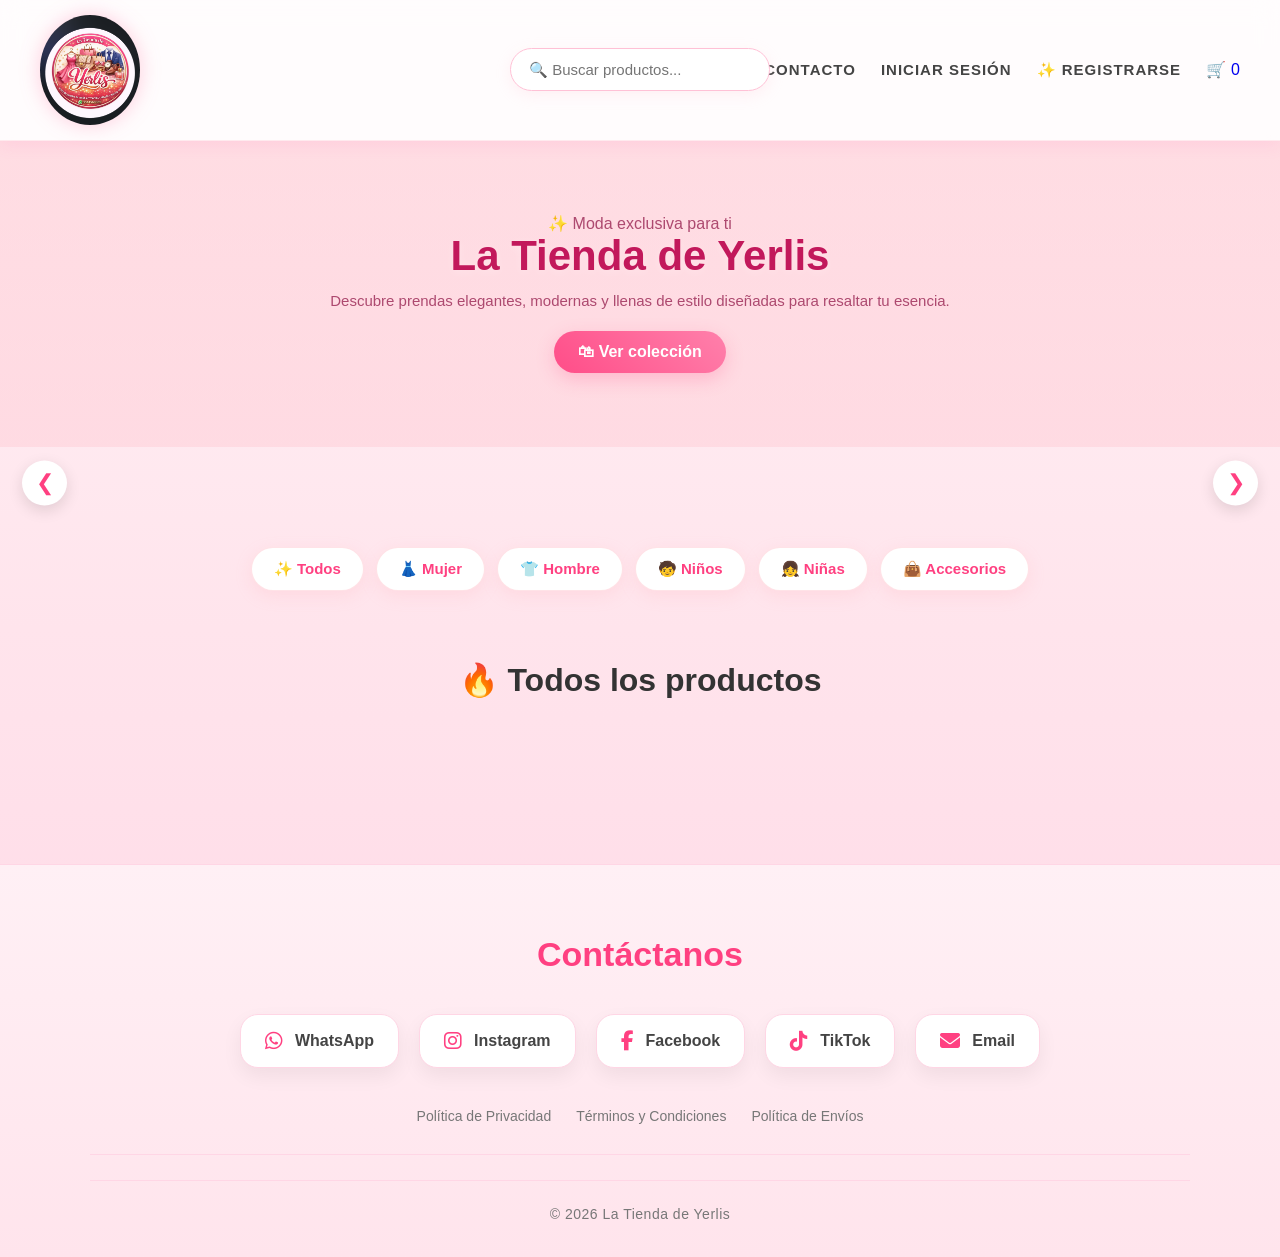
==== index.html @ 255cbeb2 "Update index.html" ====
<!DOCTYPE html>
<html lang="es">

<head>
<meta charset="UTF-8">
<meta name="viewport" content="width=device-width, initial-scale=1.0">

<title>La Tienda de Yerlis</title>

<link rel="stylesheet" href="./css/estilos.css">

<link rel="stylesheet" href="./css/header.css">
<link rel="stylesheet" href="./css/hero.css">
<link rel="stylesheet" href="./css/categorias.css">
<link rel="stylesheet" href="./css/productos.css">
<link rel="stylesheet" href="./css/carrito.css">
<link rel="stylesheet" href="./css/footer.css">
<link rel="stylesheet" href="./css/responsive.css">
<!-- FONT AWESOME -->
<link rel="stylesheet"
href="https://cdnjs.cloudflare.com/ajax/libs/font-awesome/6.5.1/css/all.min.css">

</head>

<body>

<!-- =========================
     HEADER PRINCIPAL
========================= -->
<header class="header-principal">

    <!-- LOGO -->
    <div class="logo">

        <img
        src="./img/1001669605.png"
        alt="La Tienda de Yerlis">

    </div>
<!-- BOTON HAMBURGUESA -->
<button
class="menu-toggle"
id="menu-toggle">

    ☰

</button>
    <!-- MENU -->
    <!-- MENU -->
<nav class="menu" id="menu">

    <a href="index.html">
        Inicio
    </a>

    <a href="#tituloCategoria">
        Productos
    </a>

    <a href="#contacto">
        Contacto
    </a>

    <a href="./admin/login.html">
        Iniciar Sesión
    </a>

    <a href="./admin/register.html">
        ✨ Registrarse
    </a>

</nav>

<!-- BOTON CARRITO -->
<a
href="#"
class="btn-carrito-menu"
onclick="toggleCarrito()">

    🛒

    <span
    class="contador-carrito"
    id="contadorCarrito">

        0

    </span>

</a>

    <!-- BUSCADOR -->
    <div class="buscador-container">

        <input
        type="text"
        id="buscador"
        placeholder="🔍 Buscar productos...">

    </div>

</header>

<!-- =========================
     CARRITO LATERAL
========================= -->
<div id="carrito" class="carrito">

    <!-- HEADER -->
    <div class="carrito-header">

        <h2>
            🛒 Mi Carrito
        </h2>

        <span
        class="cerrar-carrito"
        onclick="cerrarCarrito()">

            ✖

        </span>

    </div>

    <!-- ITEMS -->
    <div id="itemsCarrito"></div>

    <!-- FOOTER -->
    <div class="carrito-footer">

          <!-- FORMULARIO -->
    <div class="checkout-form">

        <input
        type="text"
        id="clienteNombre"
        placeholder="👤 Nombre completo">

        <input
        type="text"
        id="clienteTelefono"
        placeholder="📱 Teléfono">

        <textarea
        id="clienteDireccion"
        placeholder="📍 Dirección de entrega"></textarea>

    </div>

    <h3>

        <span>Total</span>

        <span>
            $<span id="totalCarrito">0</span>
        </span>

    </h3>

    <button
    class="btn-pagar"
    onclick="finalizarCompra()">

        <i class="fa-solid fa-credit-card"></i>
        Finalizar Compra

    </button>

</div>

</div>

<!-- =========================
     HERO
========================= -->
<!-- <header class="hero">

    <div class="hero-text">

        <h1>
            🔥 La Tienda de Yerlis
        </h1>

        <p>

            Elegancia, estilo y moda
            pensada para realzar tu esencia

        </p>

        <a
        href="#productos"
        class="btn-hero">

            Ver productos

        </a>

    </div>

</header> -->
     <!-- =========================
     HERO 2
========================= -->

     <header class="hero">

    <div class="overlay"></div>

    <div class="hero-text">

        <span class="subtitulo">
            ✨ Moda exclusiva para ti
        </span>

        <h1>
            La Tienda de Yerlis
        </h1>

        <p>
            Descubre prendas elegantes,
            modernas y llenas de estilo
            diseñadas para resaltar tu esencia.
        </p>

        <div class="hero-buttons">

            <a
            href="#productos"
            class="btn-hero">

                🛍 Ver colección

            </a>

        </div>

    </div>

</header>

<!-- =========================
     CARRUSEL
========================= -->
<div
class="contenedor-slider"
id="productos">

    <button id="prev">

        ❮

    </button>

    <div class="slider-container">

        <div id="slider"></div>

    </div>

    <button id="next">

        ❯

    </button>

</div>

<!-- DOTS -->
<div
id="dots"
class="dots">

</div>
     <!-- =========================
     MENU CATEGORIAS
========================= -->

<section class="menu-categorias">

    <button onclick="filtrarCategoria('todos')">
        ✨ Todos
    </button>

    <button onclick="filtrarCategoria('mujer')">
        👗 Mujer
    </button>

    <button onclick="filtrarCategoria('hombre')">
        👕 Hombre
    </button>

    <button onclick="filtrarCategoria('niños')">
        🧒 Niños
    </button>

    <button onclick="filtrarCategoria('niñas')">
        👧 Niñas
    </button>

    <button onclick="filtrarCategoria('accesorios')">
        👜 Accesorios
    </button>

</section>

<!-- =========================
     PRODUCTOS DESTACADOS
========================= -->
<section class="seccion-productos">

    <h2 id="tituloCategoria">
    🔥 Todos los productos
</h2>

    <div
    class="contenedor-productos"
    id="destacados">

    </div>

</section>


<!-- <div id="modal" class="modal">

    <div class="modal-content">

        <span class="cerrar-modal" onclick="cerrarModal()">✖</span>

        <img id="modal-img" src="" alt="producto">

        <h2 id="modal-title"></h2>

        <p id="modal-price"></p>

    </div>

</div> -->


     <!-- =========================
     MODAL PRODUCTO
========================= -->
<div id="modalProducto" class="modal-producto">

    <div class="modal-producto-content">

        <!-- CERRAR -->
        <span class="cerrar-modal" onclick="cerrarModalProducto()">
            ✖
        </span>

        <!-- IMAGEN -->
        <div class="modal-img-container">

            <img
            id="modalImagen"
            src=""
            alt="producto">

        </div>

        <!-- INFO -->
        <div class="modal-info">

            <h2 id="modalNombre"></h2>

            <p id="modalDescripcion"></p>

            <h3 id="modalPrecio"></h3>

            <span id="modalCategoria"></span>

            <button
            id="btnAgregarModal"
            class="btn-modal-carrito">

                🛒 Agregar al carrito

            </button>

        </div>

    </div>

</div>
<!-- =========================
     FOOTER
========================= -->
<footer id="contacto">

    <div class="footer-contenido">

        <h2>

            Contáctanos

        </h2>

        <div class="footer-info">

            <!-- WHATSAPP -->
            <a
            href="https://wa.me/573148471107"
            target="_blank">

                <i class="fa-brands fa-whatsapp"></i>

                WhatsApp

            </a>

            <!-- INSTAGRAM -->
            <a
            href="https://instagram.com/latiendadeyerlis"
            target="_blank">

                <i class="fa-brands fa-instagram"></i>

                Instagram

            </a>
             <!-- FACEBOOK -->
<a
href="https://facebook.com/"
target="_blank">

    <i class="fa-brands fa-facebook-f"></i>

    Facebook

</a>

<!-- TIKTOK -->
<a
href="https://tiktok.com/@latiendadeyerlis"
target="_blank">

    <i class="fa-brands fa-tiktok"></i>

    TikTok

</a>

            <!-- EMAIL -->
            <a
            href="mailto:yerlisstore@gmail.com">

                <i class="fa-solid fa-envelope"></i>

                Email

            </a>
             

        </div>
         <!-- LINKS FOOTER -->

<div class="footer-links">

    <a href="./politicas.html">
        Política de Privacidad
    </a>

    <a href="./politicas.html">
        Términos y Condiciones
    </a>

    <a href="./politicas.html">
        Política de Envíos
    </a>

</div>

<!-- COPYRIGHT -->
<div class="footer-copy">

        <!-- COPYRIGHT -->
        <div class="footer-copy">

            <p>

                © 2026 La Tienda de Yerlis

            </p>

        </div>

    </div>

</footer>
<!-- NOTIFICACION -->
<div id="notificacion" class="notificacion">



</div>
<!-- =========================
     SCRIPTS
========================= -->

<script src="https://cdn.jsdelivr.net/npm/@supabase/supabase-js"></script>

<script src="./js/supabase.js"></script>

<script src="./js/carrito.js"></script>

<script src="./js/app.js"></script>

</body>
</html>
---- css/estilos.css ----
/* =========================
   RESET
========================= */

*{
    margin:0;
    padding:0;
    box-sizing:border-box;
}

html{
    scroll-behavior:smooth;
}

body{
    background:linear-gradient(to bottom,#fff5f8,#ffe4ec,#ffd6e5);
    font-family:Arial, Helvetica, sans-serif;
    color:#222;
    overflow-x:hidden;
}
---- css/header.css ----
/* =========================
   HEADER PRINCIPAL
========================= */

.header-principal{

    width:100%;

    background:rgba(255,255,255,0.75);

    backdrop-filter:blur(12px);

    display:flex;

    align-items:center;

    justify-content:space-between;

    padding:15px 40px;

    position:sticky;

    top:0;

    z-index:999;

    box-shadow:0 4px 15px rgba(255,105,180,0.12);

    border-bottom:1px solid rgba(255,192,203,0.3);

}

/* =========================
   LOGO
========================= */

.logo{

    display:flex;

    align-items:center;

    z-index:2;

}

.logo img{

    width:100px;

    border-radius:50%;

    object-fit:contain;

    transition:.3s;

    filter:drop-shadow(0 0 10px rgba(255,64,129,0.25));

}

.logo img:hover{

    transform:scale(1.05);

}

/* =========================
   BUSCADOR
========================= */

.buscador-container{

    position:absolute;

    left:50%;

    transform:translateX(-50%);

    display:flex;

    align-items:center;

    justify-content:center;

}

#buscador{

    width:260px;

    padding:12px 18px;

    border:none;

    outline:none;

    border-radius:30px;

    font-size:15px;

    background:white;

    color:#333;

    border:1px solid #ffc1d6;

    box-shadow:0 4px 15px rgba(255,192,203,0.2);

    transition:.3s;

}

#buscador:focus{

    transform:scale(1.03);

    border:1px solid #ff4081;

}

/* =========================
   MENU
========================= */

.menu{

    display:flex;

    align-items:center;

    gap:25px;

    margin-left:auto;

}

.menu a{

    color:#444;

    text-decoration:none;

    font-weight:600;

    font-size:15px;

    letter-spacing:1px;

    text-transform:uppercase;

    position:relative;

    transition:.3s;

}

.menu a::after{

    content:"";

    position:absolute;

    left:0;

    bottom:-6px;

    width:0%;

    height:2px;

    background:#ff4d8d;

    transition:.3s;

}

.menu a:hover{

    color:#ff4d8d;

}

.menu a:hover::after{

    width:100%;

}

/* =========================
   BOTON HAMBURGUESA
========================= */

.menu-toggle{

    display:none;

    background:none;

    border:none;

    font-size:32px;

    cursor:pointer;

    color:#c2185b;

}

/* =========================
   CARRITO
========================= */

.btn-carrito-menu{

    position:relative;

    display:flex;

    align-items:center;

    justify-content:center;
margin-left:25px;
    gap:5px;

    text-decoration:none;
   flex-shrink:0;

    overflow:visible;

}
.btn-carrito-menu:hover{

    transform:
        translateY(-2px)
        scale(1.04);
   box-shadow:
        0 12px 25px rgba(255,64,129,.35);

}

/* =========================
   RESPONSIVE
========================= */

@media(max-width:768px){

    /* HEADER */

    .header-principal{

    position:relative;

    flex-wrap:wrap;

    justify-content:center;

    padding:8px 12px;

}

    /* LOGO */

   .logo{

    width:auto;

    display:flex;

    justify-content:center;

    margin-bottom:0;

}

    .logo img{

        width:68px;

    }

    /* BOTON MENU */

    .menu-toggle{

    display:block;

    position:absolute;

    left:15px;

    top:18px;

    z-index:1002;

}

    /* CARRITO */

   .btn-carrito-menu{

    position:absolute;

    right:15px;

    top:14px;

    width:48px;

    height:48px;

    border-radius:50%;

    display:flex;

    align-items:center;

    justify-content:center;

    z-index:1002;

    background:white;

    box-shadow:0 4px 12px rgba(255,105,180,.18);

}

    /* MENU */

   .menu{

    width:100%;

    display:flex;

    flex-direction:column;

    align-items:center;

    background:white;

    border-radius:15px;

    overflow:hidden;

    max-height:0;

    opacity:0;

    transition:
    max-height .4s ease,
    opacity .3s ease;

    margin-top:10px;

    z-index:1000;

}

    /* MENU ACTIVO */

    .menu.active{

        max-height:600px;

        opacity:1;

        padding:10px 0;

    }

    /* LINKS */

    .menu a{

        width:100%;

        text-align:center;

        padding:15px;

        border-top:1px solid #ffe4ec;

    }

    /* BUSCADOR */

   .buscador-container{

    position:relative;

    left:auto;

    transform:none;

    width:100%;

    margin-top:2px;

}

    #buscador{

    width:100%;

    padding:10px 15px;

    font-size:14px;

}
}
---- css/hero.css ----
/* =========================
   HERO
========================= */

.hero{

    position:relative;

    width:100%;

    min-height:34vh;

    display:flex;

    align-items:center;

    justify-content:center;

    text-align:center;

    padding:25px 15px;

     background:
linear-gradient(
    rgba(255,182,193,.35),
    rgba(255,192,203,.35)
),
    url("../img/banner.jpg");

    background-size:cover;

    background-position:center;

    overflow:hidden;

}

/* TEXTO */

.hero-text{

    position:relative;

    z-index:2;

    max-width:850px;

   color:#ad496f;

    animation:fadeHero 1s ease;

}

/* TITULO */

.hero h1{

    font-size:42px;

    font-weight:800;

    margin-bottom:10px;

    line-height:1.1;

    white-space:nowrap;

  color:#c2185b;

    text-shadow:0 2px 8px rgba(255,255,255,.25);

}

/* TEXTO */

.hero p{

    font-size:15px;

    line-height:1.6;
   color:#ad496f;

    /* color:rgba(255,255,255,.96); */

    margin-bottom:18px;

}

/* BOTON */

.btn-hero{

    display:inline-flex;

    align-items:center;

    justify-content:center;

    padding:12px 24px;

    border-radius:50px;

    background:linear-gradient(
        45deg,
        #ff4d88,
        #ff80ab
    );

    color:white;

    font-weight:700;

    text-decoration:none;

    transition:.3s ease;

    box-shadow:
    0 6px 18px rgba(255,77,136,.25);

}

.btn-hero:hover{

    transform:translateY(-3px);

    box-shadow:
    0 10px 22px rgba(255,77,136,.30);

}

/* ANIMACION */

@keyframes fadeHero{

    from{
        opacity:0;
        transform:translateY(20px);
    }

    to{
        opacity:1;
        transform:translateY(0);
    }

}
---- css/categorias.css ----
/* =========================================
   MENU CATEGORIAS FIX
========================================= */

.menu-categorias{

    width:100%;

    display:flex;

    justify-content:center;

    align-items:center;

    flex-wrap:wrap;

    gap:12px;

    padding:20px;

}

/* BOTONES */

.menu-categorias button{

    border:none;

    padding:12px 22px;

    border-radius:30px;

    background:white;

    color:#ff4081;

    font-size:15px;

    font-weight:bold;

    cursor:pointer;

    transition:.3s;

    box-shadow:
    0 5px 15px rgba(255,182,193,.25);

    border:
    1px solid rgba(255,192,203,.45);

}

/* HOVER */

.menu-categorias button:hover{

    background:linear-gradient(
        45deg,
        #ff4081,
        #ff80ab
    );

    color:white;

    transform:translateY(-3px);

    box-shadow:
    0 10px 20px rgba(255,64,129,.25);

}

/* RESPONSIVE */

@media(max-width:480px){

    .menu-categorias{

        gap:8px;

        padding:15px 10px;

    }

    .menu-categorias button{

        padding:10px 16px;

        font-size:13px;

    }

}
---- css/productos.css ----
/* =========================
   SLIDER PRODUCTOS
========================= */

.contenedor-slider{
    width:95%;
    margin:auto;
    position:relative;
    padding:20px 0;
}

.slider-container{
    width:100%;
    overflow:hidden;
}

#slider{
    display:flex;
    align-items:stretch;
    gap:20px;

    overflow-x:auto;
    scroll-behavior:smooth;

    padding:10px 5px 30px;

    scroll-snap-type:x mandatory;
}

#slider::-webkit-scrollbar{
    display:none;
}

/* =========================
   BOTONES
========================= */

#prev,
#next{

    position:absolute;

    top:45%;

    transform:translateY(-50%);

    width:45px;
    height:45px;

    border:none;

    border-radius:50%;

    background:white;

    color:#ff4081;

    font-size:22px;

    cursor:pointer;

    z-index:20;

    box-shadow:0 5px 15px rgba(0,0,0,.12);

    transition:.3s;

}

#prev{
    left:-10px;
}

#next{
    right:-10px;
}

#prev:hover,
#next:hover{

    background:#ff4081;
    color:white;

}

/* =========================
   CARD SLIDER
========================= */

.card{

    min-width:230px;
    max-width:230px;

    background:white;

    border-radius:22px;

    overflow:hidden;

    flex-shrink:0;

    scroll-snap-align:center;

    transition:.3s;

    box-shadow:0 8px 20px rgba(255,182,193,.18);

    border:1px solid rgba(255,192,203,.4);

}

.card:hover{

    transform:translateY(-8px);

    box-shadow:0 15px 30px rgba(255,64,129,.25);

}

/* IMAGEN */

.card .img-producto{

    width:100%;
    height:300px;

    object-fit:cover;

    display:block;

}

/* INFO */

.card .info{

    padding:12px;

    display:flex;

    flex-direction:column;

    gap:5px;

    height:100%;
}
.card .btn-agregar{

    margin-top:auto;

}
.card .selector-opciones{

    margin-bottom:5px;

}

.card h3{

    font-size:16px;

    color:#333;

    margin:0;

    line-height:1.3;

    min-height:auto;

}

.card .precio{

    font-size:22px;

    font-weight:800;

    color:#ff4081;

    margin:0 0 5px 0;

}

/* BOTON */

.card button{

    width:100%;

    border:none;

    padding:14px;

    border-radius:14px;

    background:linear-gradient(
        45deg,
        #ff4081,
        #ff80ab
    );

    color:white;

    font-weight:bold;

    cursor:pointer;

    transition:.3s;

}

.card button:hover{

    transform:translateY(-2px);

}

/* =========================
   RESPONSIVE
========================= */

@media(max-width:768px){

    .card{

        min-width:180px;
        max-width:180px;

    }

    .card .img-producto{

        height:240px;

    }

}

@media(max-width:480px){

    .card{

        min-width:150px;
        max-width:150px;

    }

    .card .img-producto{

        height:180px;

    }

    #slider{
        gap:12px;
    }

}



/* =========================
   SECCION PRODUCTOS
========================= */

.seccion-productos{
    width:100%;
    padding:50px 20px;
}

.seccion-productos h2{

    text-align:center;

    font-size:32px;

    color:#333;

    margin-bottom:35px;

}

/* =========================
   GRID PRODUCTOS
========================= */

.contenedor-productos{

    width:100%;

    display:grid;

    grid-template-columns:
    repeat(auto-fit,minmax(260px,260px));

    justify-content:center;

    gap:28px;

}

/* =========================
   CARD PRODUCTO
========================= */

.producto{

    width:260px;

    background:white;

    border-radius:24px;

    overflow:hidden;

    position:relative;

    transition:.35s ease;

    box-shadow:
    0 8px 20px rgba(255,182,193,.18);

    border:
    1px solid rgba(255,192,203,.35);

    display:flex;

    flex-direction:column;

}

/* LINEA ROSA */

.producto::before{

    content:"";

    position:absolute;

    top:0;
    left:0;

    width:100%;
    height:5px;

    background:linear-gradient(
        to right,
        #ff4081,
        #ff80ab
    );

}

/* HOVER */

.producto:hover{

    transform:translateY(-8px);

    box-shadow:
    0 15px 30px rgba(255,64,129,.22);

}

/* =========================
   IMAGEN
========================= */

.producto .img-producto{

    width:100%;

    height:320px;

    object-fit:cover;

    display:block;

    transition:.4s;

}

.producto:hover .img-producto{

    transform:scale(1.03);

}

/* =========================
   INFO
========================= */

.producto .info{

    padding:14px;

    display:flex;

    flex-direction:column;
     gap:8px;

    flex:1;

}

/* TITULO */

.producto h3{

    font-size:17px;

    color:#333;

    margin-bottom:2px;

    line-height:1.3;

    text-align:center;

    min-height:auto;

}

    

/* PRECIO */

.producto .precio{

    font-size:23px;

    font-weight:800;

    color:#ff4081;

    text-align:center;

    margin-bottom:8px;

}

/* =========================
   SELECTORES
========================= */

.selector-opciones{

    display:flex;

    flex-direction:column;

    gap:8px;

    margin-bottom:15px;

}

.selector-opciones label{

    font-size:14px;

    color:#555;

    font-weight:bold;

}

.selector-opciones select{

    padding:11px;

    border-radius:12px;

    border:1px solid #ffd1df;

    background:#fff5f8;

    outline:none;

    font-size:14px;

    color:#444;

}

.selector-opciones select:focus{

    border-color:#ff4081;

    background:white;

}

/* =========================
   COLORES
========================= */

.colores{

    display:flex;

    justify-content:center;

    gap:10px;

    margin-bottom:18px;

}

.color{

    width:25px;
    height:25px;

    border-radius:50%;

    cursor:pointer;

    border:2px solid #ddd;

    transition:.3s;

}

.color:hover{

    transform:scale(1.12);

}

.color.activo{

    border:3px solid #ff4081;

    transform:scale(1.15);

}
.negro{
    background:black;
}

.blanco{
    background:white;
    border:1px solid #999;
}

.azul{
    background:blue;
}

.rosado{
    background:pink;
}

.rojo{
    background:red;
}

.verde{
    background:green;
}

.gris{
    background:gray;
}

.beige{
    background:beige;
}

.morado{
    background:purple;
}

.amarillo{
    background:yellow;
}

/* =========================
   BOTON
========================= */

.producto button{

    margin-top:auto;

    width:100%;

    border:none;

    padding:14px;

    border-radius:14px;

    background:linear-gradient(
        45deg,
        #ff4081,
        #ff80ab
    );

    color:white;

    font-size:15px;

    font-weight:bold;

    cursor:pointer;

    transition:.3s;

    box-shadow:
    0 5px 15px rgba(255,64,129,.2);

}

.producto button:hover{

    transform:translateY(-3px);

    box-shadow:
    0 10px 25px rgba(255,64,129,.3);

}

/* =========================
   RESPONSIVE
========================= */

@media(max-width:768px){

    .contenedor-productos{

        grid-template-columns:
        repeat(auto-fit,minmax(180px,180px));

        gap:18px;

    }

    .producto{

        width:180px;

    }

    .producto .img-producto{

        height:230px;

    }

    .producto h3{

        font-size:16px;

        min-height:45px;

    }

}

@media(max-width:480px){

    .contenedor-productos{

        grid-template-columns:
        repeat(2,1fr);

        gap:14px;

    }

    .producto{

        width:100%;

    }

    .producto .img-producto{

        height:210px;

    }

    .producto h3{

        font-size:15px;

    }

    .producto .precio{

        font-size:22px;

    }

}
/* =========================
   COLORES FIX
========================= */

.colores{
    display:flex;
    gap:10px;
    margin-top:8px;
    margin-bottom:18px;
    flex-wrap:wrap;
}

.color{
    width:28px;
    height:28px;
    border-radius:50%;
    border:2px solid #eee;
    cursor:pointer;
    transition:.3s;
}

.color:hover{
    transform:scale(1.1);
}

.color.activo{
    border:3px solid #ff4081;
    transform:scale(1.15);
}
@media(max-width:480px){

    .colores{

        justify-content:center;

        gap:6px;

    }

    .color{

        width:20px;
        height:20px;

    }

}
/* =========================
   BOTONES FIX
========================= */

.btn-ver{
    margin-bottom:12px !important;
}

.producto button,
.card button{

    width:100%;

    border:none;

    padding:14px;

    border-radius:14px;

    cursor:pointer;

    font-weight:bold;

}
/* =========================
   MODAL PRODUCTO
========================= */

.modal-producto-content{

    background:white;

    width:95%;
    max-width:950px;

    border-radius:24px;

    overflow:hidden;

    display:grid;

    grid-template-columns:1fr 1fr;

    position:relative;

}

.modal-img-container{

    background:#fff5f8;

    display:flex;
    align-items:center;
    justify-content:center;

    padding:30px;
}

.modal-img-container img{

    width:100%;
    max-width:400px;

    border-radius:20px;
}

.modal-info{

    padding:35px;

    display:flex;
    flex-direction:column;
    justify-content:center;

    gap:18px;
}

.modal-info h2{

    font-size:32px;
    color:#333;
}

.modal-info h3{

    color:#ff4081;
    font-size:30px;
}
/* =========================
   MODAL OVERLAY
========================= */

.modal-producto{

    position:fixed;

    top:0;
    left:0;

    width:100%;
    height:100vh;

    background:rgba(0,0,0,.75);

    display:none;

    justify-content:center;
    align-items:center;

    z-index:99999;

    padding:20px;

    backdrop-filter:blur(4px);

}

/* ABRIR MODAL */

.modal-producto.active{

    display:flex;

}

/* =========================
   BOTON CERRAR
========================= */

.cerrar-modal{

    position:absolute;

    top:15px;
    right:15px;

    width:42px;
    height:42px;

    border-radius:50%;

    background:#fff0f5;

    color:#ff4081;

    display:flex;
    align-items:center;
    justify-content:center;

    font-size:20px;

    cursor:pointer;

    transition:.3s;

    z-index:10;

}

.cerrar-modal:hover{

    background:#ff4081;

    color:white;

    transform:rotate(90deg);

}

/* =========================
   BOTON MODAL
========================= */

.btn-modal-carrito{

    border:none;

    padding:16px;

    border-radius:16px;

    background:linear-gradient(
        45deg,
        #ff4081,
        #ff80ab
    );

    color:white;

    font-size:16px;

    font-weight:bold;

    cursor:pointer;

    transition:.3s;

    box-shadow:
    0 8px 20px rgba(255,64,129,.25);

}

.btn-modal-carrito:hover{

    transform:translateY(-3px);

    box-shadow:
    0 12px 25px rgba(255,64,129,.35);

}

/* =========================
   RESPONSIVE MODAL
========================= */

@media(max-width:768px){

    .modal-producto-content{

        grid-template-columns:1fr;

        max-height:90vh;

        overflow-y:auto;

    }

    .modal-info{

        padding:25px;

    }

    .modal-info h2{

        font-size:25px;

    }

    .modal-info h3{

        font-size:26px;

    }

}

/* =========================================
   FIX FINAL PRODUCTOS Y CARRITO
========================================= */

/* INFO PRODUCTOS */

.producto .info{
    padding:12px !important;
    gap:6px !important;
}

.producto h3{
    margin:0 !important;
    min-height:auto !important;
    line-height:1.2 !important;
    font-size:16px !important;
}

.producto .precio{
    margin:0 0 6px 0 !important;
    font-size:22px !important;
}

/* SELECTORES */

.selector-opciones{
    gap:5px !important;
    margin-bottom:8px !important;
}

/* COLORES */

.colores{
    margin-bottom:10px !important;
}

/* BOTON FINALIZAR */

.btn-finalizar,
.btn-pagar{

    width:100% !important;

    padding:16px !important;

    border:none !important;

    border-radius:16px !important;

    background:linear-gradient(
        45deg,
        #ff4081,
        #ff80ab
    ) !important;

    color:white !important;

    font-size:16px !important;

    font-weight:bold !important;

    cursor:pointer !important;

    transition:.3s !important;

    box-shadow:
    0 8px 20px rgba(255,64,129,.25) !important;

}

.btn-finalizar:hover,
.btn-pagar:hover{

    transform:translateY(-3px);

    box-shadow:
    0 12px 25px rgba(255,64,129,.35);

}

/* =========================================
   RESPONSIVE GENERAL MOBILE FIX
========================================= */

@media(max-width:480px){

    body{
        overflow-x:hidden;
    }

    /* MENU CATEGORIAS */

    .menu-categorias{
        padding:12px 8px;
        gap:8px;
        justify-content:center;
    }

    .menu-categorias button{

        padding:10px 14px;

        font-size:12px;

        border-radius:20px;

    }

    /* SLIDER */

    .contenedor-slider{
        width:100%;
        padding:10px 0;
    }

    #slider{
        gap:12px;
        padding:10px;
    }

    /* CARD SLIDER */

    .card{

        min-width:145px;
        max-width:145px;

        border-radius:18px;

    }

    .card .img-producto{

        height:180px;

    }

    .card .info{

        padding:10px;

        gap:4px;

    }

    .card h3{

        font-size:14px;

        line-height:1.2;

    }

    .card .precio{

        font-size:20px;

    }

    /* PRODUCTOS */

    .contenedor-productos{

        grid-template-columns:repeat(2,1fr);

        gap:12px;

        padding:0 5px;

    }

    .producto{

        width:100%;

        border-radius:18px;

    }

    .producto .img-producto{

        height:190px;

    }

    .producto .info{

        padding:10px;

        gap:5px;

    }

    .producto h3{

        font-size:14px;

        line-height:1.2;

    }

    .producto .precio{

        font-size:20px;

    }

    /* SELECT */

    .selector-opciones select{

        padding:9px;

        font-size:13px;

    }

    /* COLORES */

    .colores{

        gap:5px;

        justify-content:center;

        margin-bottom:8px;

    }

    .color{

        width:18px;
        height:18px;

    }

    /* BOTONES */

    .producto button,
    .card button,
    .btn-pagar,
    .btn-finalizar{

        padding:12px;

        font-size:14px;

        border-radius:12px;

    }

    /* CARRITO */

    .carrito{

        width:100% !important;

    }

    /* MODAL */

    .modal-producto-content{

        width:100%;

        border-radius:18px;

    }

    .modal-img-container{

        padding:15px;

    }

    .modal-info{

        padding:18px;

        gap:10px;

    }

    .modal-info h2{

        font-size:22px;

    }

    .modal-info h3{

        font-size:24px;

    }

}
---- css/carrito.css ----
/* =========================
   CARRITO
========================= */

.carrito{

    position:fixed;

    top:0;

    right:-100%;

    width:360px;

    max-width:100%;

    height:100vh;

    background:white;

    z-index:9999;

    transition:.4s ease;

    box-shadow:-10px 0 30px rgba(0,0,0,.15);

    display:flex;

    flex-direction:column;

    overflow:hidden;

}

.carrito.active{

    right:0;

}

/* =========================
   BOTON CERRAR CARRITO
========================= */

.cerrar-carrito{

    width:38px;

    height:38px;

    display:flex;

    align-items:center;

    justify-content:center;

    border-radius:50%;

    background:linear-gradient(
        135deg,
        #ff4f87,
        #ff7aa5
    );

    color:white;

    font-size:18px;

    cursor:pointer;

    transition:all .3s ease;

    box-shadow:
        0 6px 15px rgba(255,64,129,.25);

}

/* HOVER */

.cerrar-carrito:hover{

    transform:
        rotate(90deg)
        scale(1.08);

    box-shadow:
        0 10px 20px rgba(255,64,129,.35);

}
/* HEADER */

.carrito-header{

    display:flex;

    justify-content:space-between;

    align-items:center;

    padding:20px;

    border-bottom:1px solid #eee;

}

.carrito-header h2{

    color:#ff4081;

}

/* ITEMS */

#itemsCarrito{

    flex:1;

    overflow-y:auto;

    padding:15px;

}

.item-carrito{

    display:flex;

    align-items:center;

    gap:15px;

    background:#fff5f8;

    padding:10px;

    border-radius:15px;

    margin-bottom:15px;

}

.item-carrito img{

    width:80px;

    height:80px;

    object-fit:cover;

    border-radius:10px;

}

.item-info{

    flex:1;

}

/* FOOTER */

.carrito-footer{

    padding:20px;

    background:linear-gradient(to top,#fff0f5,#ffffff);

    border-top:1px solid #ffd6e5;

}

#totalCarrito{

    font-size:28px;

    font-weight:bold;

    color:#222;

}

/* =========================
   CHECKOUT FORM
========================= */

.checkout-form{

    display:flex;
    flex-direction:column;
    gap:12px;
}

.checkout-form input,
.checkout-form textarea{

    width:100%;

    padding:14px;

    border-radius:14px;

    border:1px solid #ffd1df;

    background:#fff5f8;

    outline:none;

    font-size:14px;

    resize:none;
}

.checkout-form input:focus,
.checkout-form textarea:focus{

    border-color:#ff4081;

    background:white;
}

/* =========================
   ITEM CARRITO FIX
========================= */

.item-info h4{
    color:#333;
    margin-bottom:6px;
}

.item-info p{
    font-size:14px;
    color:#666;
    margin-bottom:4px;
}

.cantidad-box{
    margin-top:12px;
}

.cantidad-box button{

    background:#ff4081;

    width:30px;
    height:30px;

    border:none;

    border-radius:50%;

    color:white;

    cursor:pointer;
}

.btn-eliminar{

    background:red;

    width:30px;
    height:30px;

    border:none;

    border-radius:50%;

    color:white;

    cursor:pointer;
}

.notificacion{
    position:fixed;
    top:20px;
    right:20px;
    background:#ff4081;
    color:white;
    padding:14px 20px;
    border-radius:12px;
    font-weight:bold;
    z-index:99999;

    opacity:0;
    visibility:hidden;

    transform:translateY(-20px);

    transition:all .4s ease;
}

.notificacion.active{
    opacity:1;
    visibility:visible;
    transform:translateY(0);
}
---- css/footer.css ----
/* =========================
   FOOTER
========================= */

#contacto{

    background:
    linear-gradient(
        to bottom,
        #fff0f5,
        #ffe4ec
    );

    color:#333;

    padding:70px 20px 35px;

    text-align:center;

    margin-top:80px;

    border-top:
    1px solid #ffd6e5;

}

/* CONTENEDOR */

.footer-contenido{

    max-width:1100px;

    margin:auto;

}

/* TITULO */

.footer-contenido h2{

    font-size:34px;

    color:#ff4081;

    margin-bottom:40px;

    font-weight:800;

}

/* LINKS */

.footer-info{

    display:flex;

    justify-content:center;

    align-items:center;

    gap:20px;

    flex-wrap:wrap;

    margin-bottom:40px;

}

/* BOTONES */

.footer-info a{

    text-decoration:none;

    color:#444;

    background:white;

    padding:16px 24px;

    border-radius:18px;

    transition:all .3s ease;

    display:flex;

    align-items:center;

    gap:12px;

    box-shadow:
        0 8px 20px rgba(0,0,0,.06);

    border:
        1px solid #ffd6e5;

    font-weight:600;

}

/* ICONOS */

.footer-info a i{

    font-size:20px;

    color:#ff4081;

    transition:.3s;

}

/* HOVER */

.footer-info a:hover{

    transform:
        translateY(-6px)
        scale(1.04);

    background:
    linear-gradient(
        135deg,
        #ff4f87,
        #ff7aa5
    );

    color:white;

    box-shadow:
        0 12px 25px rgba(255,64,129,.25);

}

/* ICONOS HOVER */

.footer-info a:hover i{

    color:white;

}

/* COPYRIGHT */

.footer-copy{

    border-top:
        1px solid #ffd6e5;

    padding-top:25px;

}

.footer-copy p{

    color:#777;

    font-size:14px;

    letter-spacing:.5px;

}
/* =========================
   LINKS FOOTER
========================= */

.footer-links{

    display:flex;

    justify-content:center;

    gap:25px;

    flex-wrap:wrap;

    margin-bottom:30px;

}

.footer-links a{

    text-decoration:none;

    color:#777;

    font-size:14px;

    transition:.3s;

    position:relative;

}

/* LINEA */

.footer-links a::after{

    content:"";

    position:absolute;

    left:0;

    bottom:-5px;

    width:0;

    height:2px;

    background:#ff4081;

    transition:.3s;

}

.footer-links a:hover{

    color:#ff4081;

}

.footer-links a:hover::after{

    width:100%;

}

/* =========================
   RESPONSIVE
========================= */

@media(max-width:768px){

    .footer-contenido h2{

        font-size:28px;

    }

    .footer-info{

        flex-direction:column;

        gap:15px;

    }

    .footer-info a{

        width:100%;

        justify-content:center;

    }

}
---- css/responsive.css ----
/* =========================
   RESPONSIVE
========================= */

@media(max-width:768px){

    .header-principal{

        flex-direction:column;

        gap:18px;

        padding:20px 15px;

    }

    .logo{

        justify-content:center;

        width:100%;

    }

    .logo img{

        width:110px;

    }

    .buscador-container{

        position:relative;

        left:auto;

        transform:none;

        width:100%;

    }

    #buscador{

        width:100%;

    }

    .menu{

        width:100%;

        justify-content:center;

        flex-wrap:wrap;

        gap:15px;

    }

    .hero{

        min-height:28vh;

        padding:20px 15px;

    }

    .hero h1{

        font-size:28px;

        white-space:normal;

    }

    .hero p{

        font-size:14px;

    }

    .menu-categorias{

        gap:10px;

        padding:20px 12px;

    }

    .menu-categorias button{

        padding:11px 16px;

        font-size:14px;

    }

    .contenedor-productos{

        grid-template-columns:
        repeat(auto-fit,minmax(180px,180px));

        gap:18px;

    }

    .producto{

        width:180px;

        min-height:390px;

    }

    .img-producto{

        height:220px;

    }

    .carrito{

        width:100%;

    }

}

@media(max-width:480px){

    .hero h1{

        font-size:2rem;

    }

    .contenedor-productos{

        grid-template-columns:repeat(2,1fr);

        gap:15px;

    }

    .producto{

        width:100%;

        min-height:360px;

    }

    .img-producto{

        height:200px;

    }

}
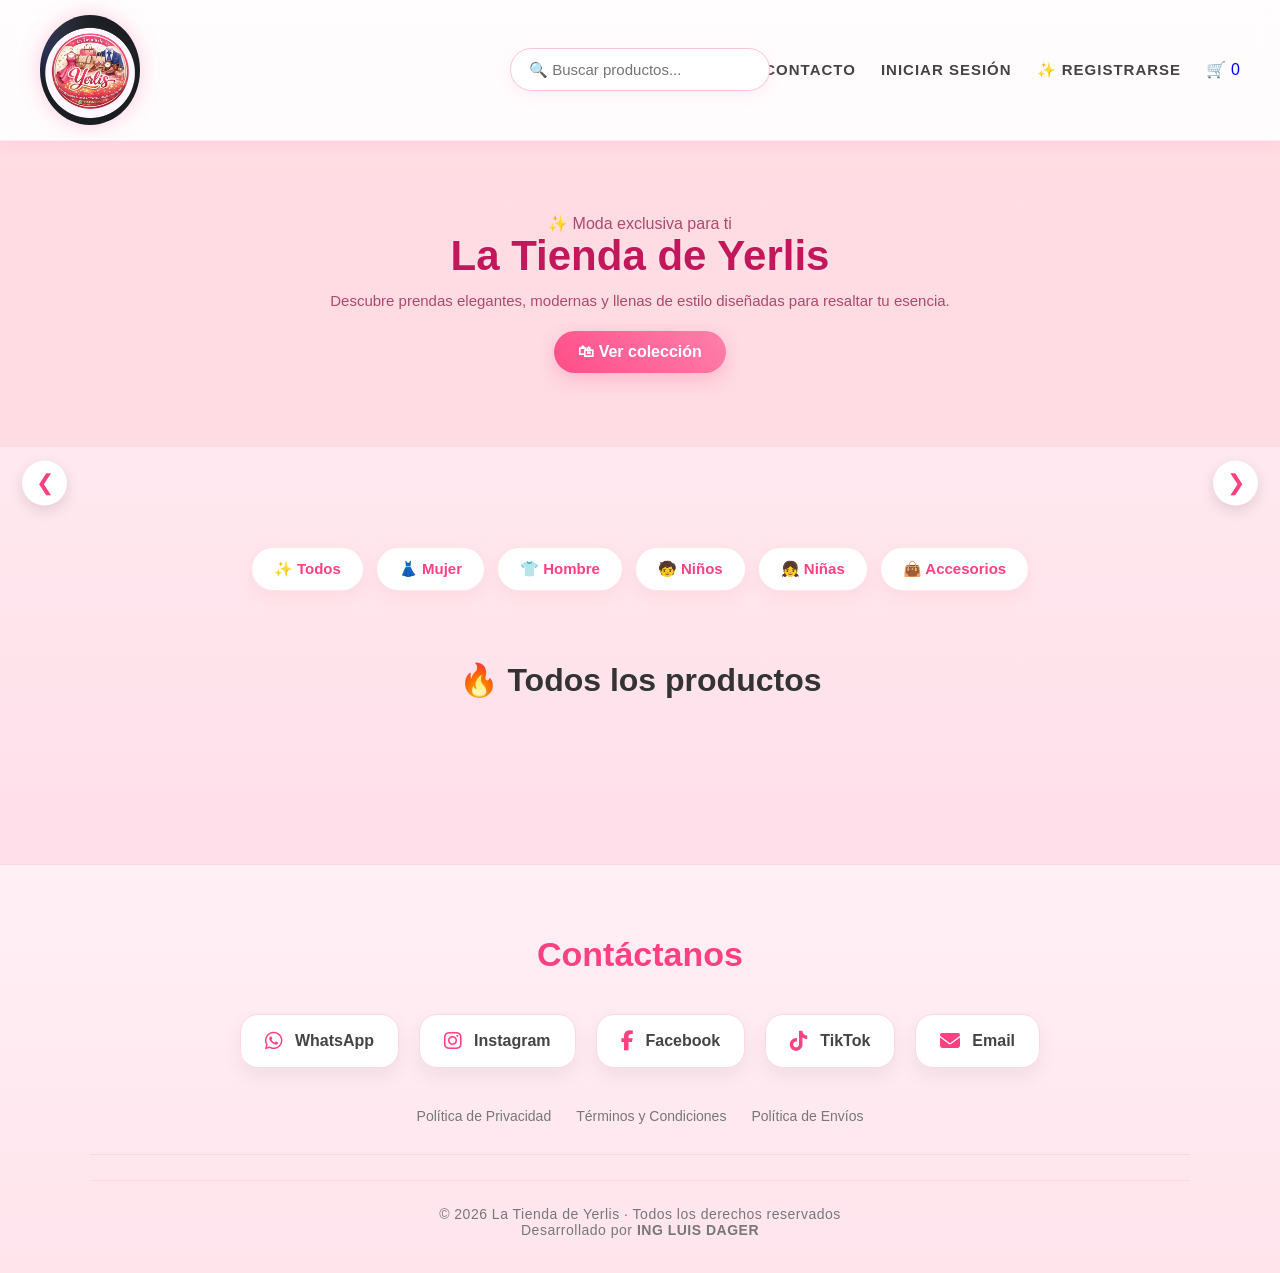
==== commit b98954a5: "Update index.html" ====
--- a/index.html
+++ b/index.html
@@ -460,15 +460,15 @@
 
 <div class="footer-links">
 
-    <a href="./politicas.html">
+    <a href="./politicas/politicas.html">
         Política de Privacidad
     </a>
 
-    <a href="./politicas.html">
+    <a href="./politicas/politicas.html">
         Términos y Condiciones
     </a>
 
-    <a href="./politicas.html">
+    <a href="./politicas/politicas.html">
         Política de Envíos
     </a>
 
@@ -481,10 +481,12 @@
         <div class="footer-copy">
 
             <p>
-
-                © 2026 La Tienda de Yerlis
-
-            </p>
+        © 2026 La Tienda de Yerlis · Todos los derechos reservados
+    </p>
+
+    <p class="dev-copy">
+        Desarrollado por <strong>ING LUIS DAGER</strong>
+    </p>
 
         </div>
 
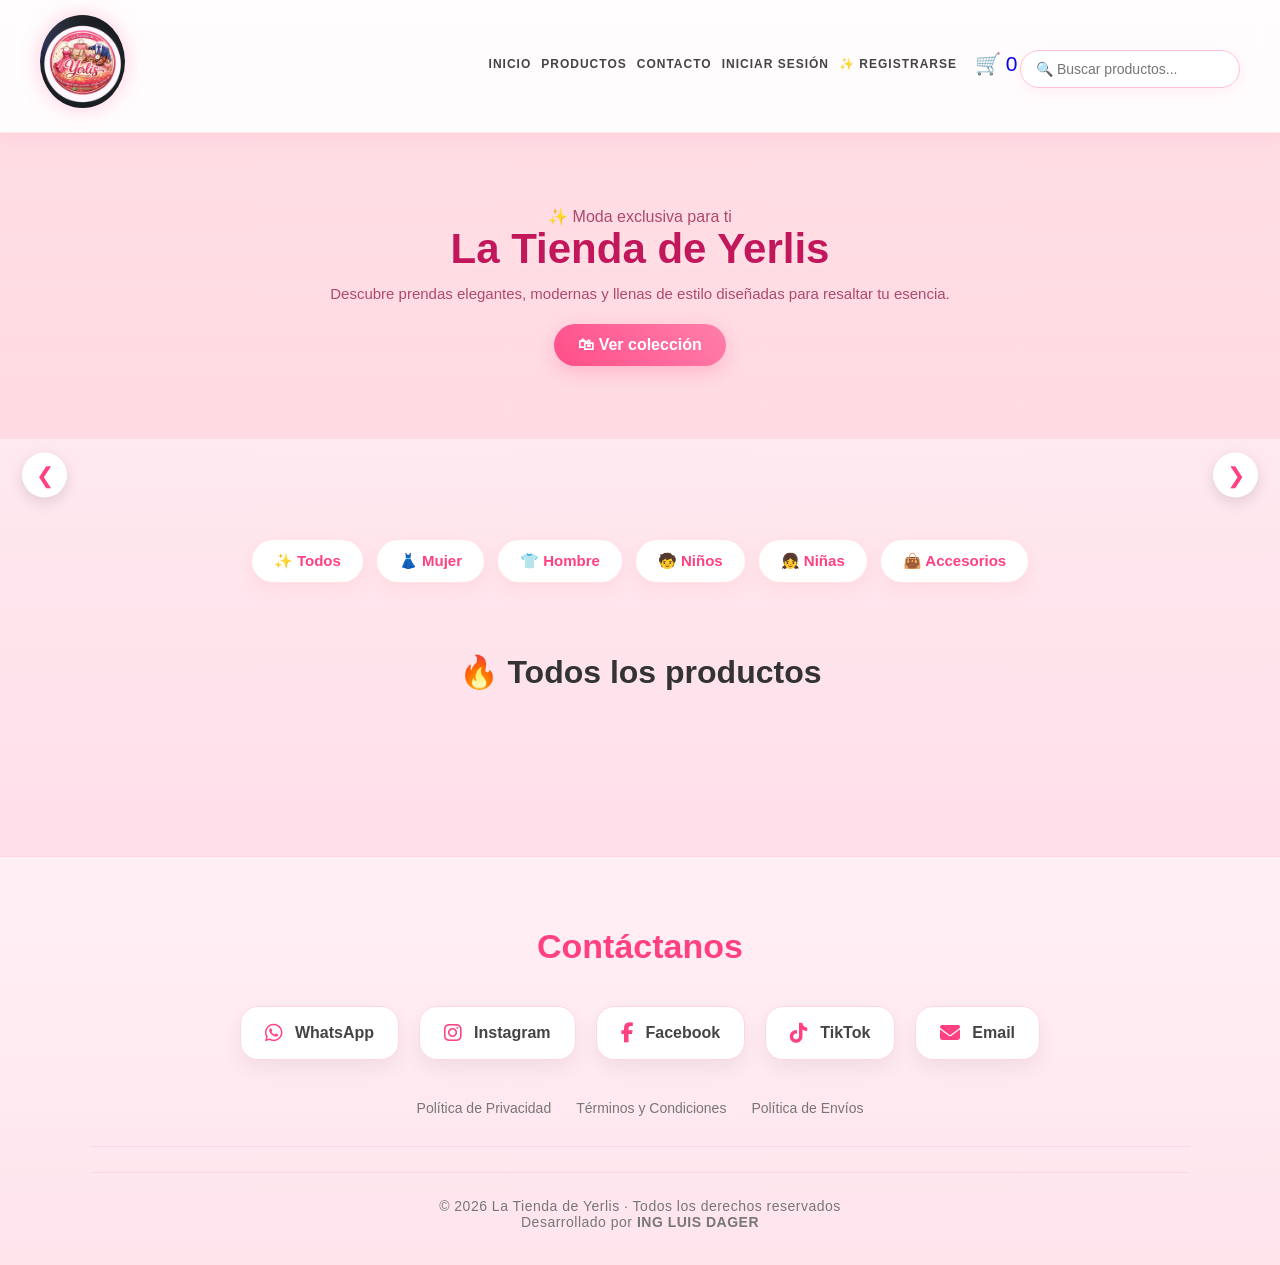
==== commit 1d376d3f: "Update index.html" ====
--- a/index.html
+++ b/index.html
@@ -31,10 +31,11 @@
 
     <!-- LOGO -->
     <div class="logo">
-
+<a href="./index.html">
         <img
         src="./img/1001669605.png"
         alt="La Tienda de Yerlis">
+     </a>
 
     </div>
 <!-- BOTON HAMBURGUESA -->
@@ -45,7 +46,7 @@
     ☰
 
 </button>
-    <!-- MENU -->
+   
     <!-- MENU -->
 <nav class="menu" id="menu">
 
--- a/css/header.css
+++ b/css/header.css
@@ -68,7 +68,7 @@
    BUSCADOR
 ========================= */
 
-.buscador-container{
+ .buscador-container{
 
     position:absolute;
 
@@ -82,7 +82,9 @@
 
     justify-content:center;
 
-}
+    z-index:1;
+
+} 
 
 #buscador{
 
@@ -408,3 +410,295 @@
 
 }
 }
+/* =========================
+   HEADER RESPONSIVE FIX
+========================= */
+
+@media(max-width:1100px){
+
+    .header-principal{
+
+        display:flex;
+
+        flex-wrap:wrap;
+
+        align-items:center;
+
+       justify-content:space-between;
+
+        gap:15px;
+
+        padding:15px 20px;
+
+    }
+
+    /* MENU */
+
+    .menu{
+
+        order:3;
+
+        width:100%;
+
+        justify-content:center;
+
+        flex-wrap:wrap;
+
+        gap:15px;
+
+    }
+
+    /* BUSCADOR */
+
+    .buscador-container{
+
+        order:2;
+
+        flex:1;
+
+        min-width:220px;
+
+    }
+
+    #buscador{
+
+        width:100%;
+
+    }
+
+    /* LOGO */
+
+    .logo img{
+
+        max-width:140px;
+
+    }
+
+    /* CARRITO */
+
+    .btn-carrito-menu{
+
+        width:48px;
+
+        height:48px;
+
+        font-size:22px;
+
+    }
+
+}
+
+/* =========================
+   LAPTOP 1280x800 FIX
+========================= */
+
+/* @media(max-width:1400px){
+
+    .header-principal{
+
+        padding:14px 22px;
+
+        gap:15px;
+
+    }
+
+    /* LOGO */
+
+    .logo img{
+
+        width:85px;
+
+    }
+
+    /* MENU */
+
+    .menu{
+
+        gap:12px;
+
+    }
+
+    .menu a{
+
+        font-size:13px;
+
+    }
+   .buscador-container{
+
+    max-width:220px;
+
+}
+
+   
+
+    #buscador{
+
+        width:100%;
+
+        padding:10px 15px;
+
+        font-size:14px;
+
+    }
+
+    /* CARRITO */
+
+    .btn-carrito-menu{
+
+        width:48px;
+
+        height:48px;
+
+        font-size:21px;
+
+        margin-left:15px;
+
+    }
+
+} */
+/* =========================
+   FIX LAPTOP 1280x800
+========================= */
+
+@media(max-width:1400px){
+
+    .menu{
+
+        gap:14px;
+
+    }
+
+    .menu a{
+
+        font-size:13px;
+
+    }
+
+    .buscador-container{
+
+        width:220px;
+
+    }
+
+    #buscador{
+
+        width:100%;
+
+    }
+
+}
+
+/* =========================
+   FIX ESTILO MENU
+========================= */
+
+.menu a{
+
+    color:#444;
+
+    text-decoration:none;
+
+    font-weight:600;
+
+    font-size:15px;
+
+    letter-spacing:1px;
+
+    text-transform:uppercase;
+
+    position:relative;
+
+    transition:.3s ease;
+
+}
+
+/* LINEA ANIMADA */
+
+.menu a::after{
+
+    content:"";
+
+    position:absolute;
+
+    left:0;
+
+    bottom:-6px;
+
+    width:0%;
+
+    height:2px;
+
+    background:#ff4d8d;
+
+    transition:width .3s ease;
+
+}
+
+/* HOVER */
+
+.menu a:hover{
+
+    color:#c2185b;
+
+}
+
+.menu a:hover::after{
+
+    width:100%;
+
+}
+
+/* =========================
+   FIX REAL 1280x800
+========================= */
+
+@media (min-width:1101px) and (max-width:1400px){
+
+    .header-principal{
+
+        flex-wrap:wrap;
+
+        padding-bottom:20px;
+
+    }
+
+    .buscador-container{
+
+        position:relative;
+
+        left:auto;
+
+        transform:none;
+
+        width:100%;
+
+        order:10;
+
+        margin-top:10px;
+
+    }
+
+    #buscador{
+
+        width:100%;
+
+        max-width:500px;
+
+    }
+
+    .menu{
+
+        gap:10px;
+
+        flex-wrap:wrap;
+
+    }
+
+    .menu a{
+
+        font-size:12px;
+
+    }
+
+}
+
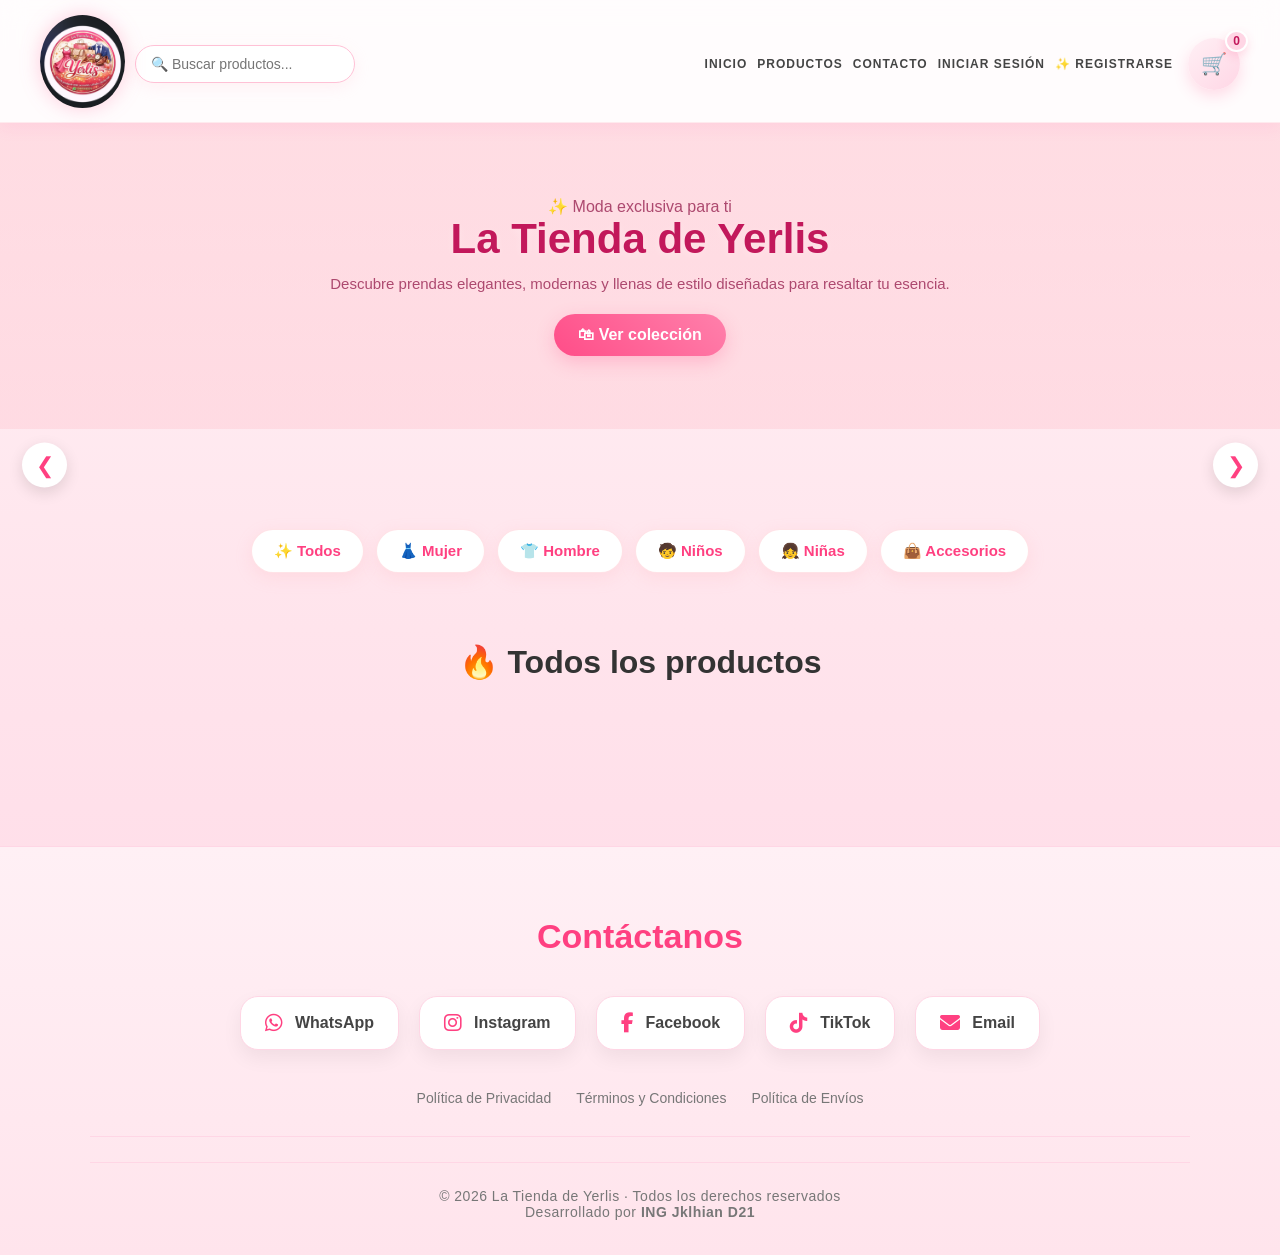
==== commit 7f37023e: "Update index.html" ====
--- a/index.html
+++ b/index.html
@@ -31,7 +31,7 @@
 
     <!-- LOGO -->
     <div class="logo">
-<a href="./index.html">
+<a href="index.html">
         <img
         src="./img/1001669605.png"
         alt="La Tienda de Yerlis">
@@ -404,7 +404,7 @@
 
             <!-- WHATSAPP -->
             <a
-            href="https://wa.me/573148471107"
+            href="https://wa.me/573148471107" 
             target="_blank">
 
                 <i class="fa-brands fa-whatsapp"></i>
@@ -447,7 +447,7 @@
 
             <!-- EMAIL -->
             <a
-            href="mailto:yerlisstore@gmail.com">
+            href="mailto:latiendadeyerlis@gmail.com">
 
                 <i class="fa-solid fa-envelope"></i>
 
@@ -486,7 +486,7 @@
     </p>
 
     <p class="dev-copy">
-        Desarrollado por <strong>ING LUIS DAGER</strong>
+        Desarrollado por <strong>ING Jklhian D21</strong>
     </p>
 
         </div>
--- a/css/header.css
+++ b/css/header.css
@@ -652,45 +652,125 @@
    FIX REAL 1280x800
 ========================= */
 
+/* @media (min-width:1101px) and (max-width:1400px){
+
+    .header-principal{
+
+        flex-wrap:wrap;
+
+        padding-bottom:20px;
+
+    }
+   .logo{
+    order:1;
+}
+
+.buscador-container{
+    order:2;
+}
+
+.menu{
+    order:3;
+}
+
+.btn-carrito-menu{
+    order:4;
+}
+
+    .buscador-container{
+
+        position:relative;
+
+        left:auto;
+
+        transform:none;
+
+        width:100%;
+
+        order:10;
+
+        margin-top:10px;
+
+    }
+
+    #buscador{
+
+        width:100%;
+
+        max-width:500px;
+
+    }
+
+    .menu{
+
+        gap:10px;
+
+        flex-wrap:wrap;
+
+    }
+
+    .menu a{
+
+        font-size:12px;
+
+    }
+
+}
+ */
+
 @media (min-width:1101px) and (max-width:1400px){
 
     .header-principal{
 
-        flex-wrap:wrap;
-
-        padding-bottom:20px;
-
+        flex-wrap:nowrap;
+
+        align-items:center;
+
+        padding-bottom:10px;
+
+    }
+
+    .logo{
+        order:1;
     }
 
     .buscador-container{
 
+        order:2;
+
         position:relative;
 
         left:auto;
 
         transform:none;
 
+        flex:1;
+
+        max-width:220px;
+
+        margin:0 10px;
+
+    }
+
+    .menu{
+
+        order:3;
+
+        gap:10px;
+
+        flex-wrap:nowrap;
+
+    }
+
+    .btn-carrito-menu{
+        order:4;
+    }
+
+    #buscador{
+
         width:100%;
 
-        order:10;
-
-        margin-top:10px;
-
-    }
-
-    #buscador{
-
-        width:100%;
-
-        max-width:500px;
-
-    }
-
-    .menu{
-
-        gap:10px;
-
-        flex-wrap:wrap;
+        max-width:220px;
 
     }
 
@@ -698,7 +778,8 @@
 
         font-size:12px;
 
-    }
-
-}
-
+        white-space:nowrap;
+
+    }
+
+}
--- a/css/carrito.css
+++ b/css/carrito.css
@@ -35,6 +35,46 @@
 .carrito.active{
 
     right:0;
+
+}
+/* =========================
+   CONTADOR CARRITO
+========================= */
+
+.contador-carrito{
+
+    position:absolute;
+
+    top:-8px;
+
+    right:-8px;
+
+    min-width:22px;
+
+    height:22px;
+
+    padding:0 6px;
+
+    display:flex;
+
+    align-items:center;
+
+    justify-content:center;
+
+    border-radius:50%;
+
+    background:#ffd6e5;
+
+    color:#c2185b;
+
+    font-size:12px;
+
+    font-weight:bold;
+
+    border:2px solid white;
+
+    box-shadow:
+        0 4px 10px rgba(255,64,129,.18);
 
 }
 
@@ -293,3 +333,62 @@
     visibility:visible;
     transform:translateY(0);
 }
+
+/* =========================
+   BOTON CARRITO ELEGANTE
+========================= */
+
+.btn-carrito-menu{
+
+    width:52px;
+
+    height:52px;
+
+    border-radius:50%;
+
+    display:flex;
+
+    align-items:center;
+
+    justify-content:center;
+
+    position:relative;
+
+    background:linear-gradient(
+        135deg,
+        #fff0f5,
+        #ffd6e5
+    );
+
+    box-shadow:
+        0 6px 15px rgba(255,64,129,.18);
+
+    transition:all .3s ease;
+
+}
+
+/* HOVER */
+
+.btn-carrito-menu:hover{
+
+    transform:
+        translateY(-2px)
+        scale(1.05);
+
+    border-radius:50%;
+
+    box-shadow:
+        0 12px 22px rgba(255,64,129,.28);
+
+}
+
+/* QUITAR CUADRO FEO */
+
+.btn-carrito-menu:focus,
+.btn-carrito-menu:active{
+
+    outline:none;
+
+    border:none;
+
+}
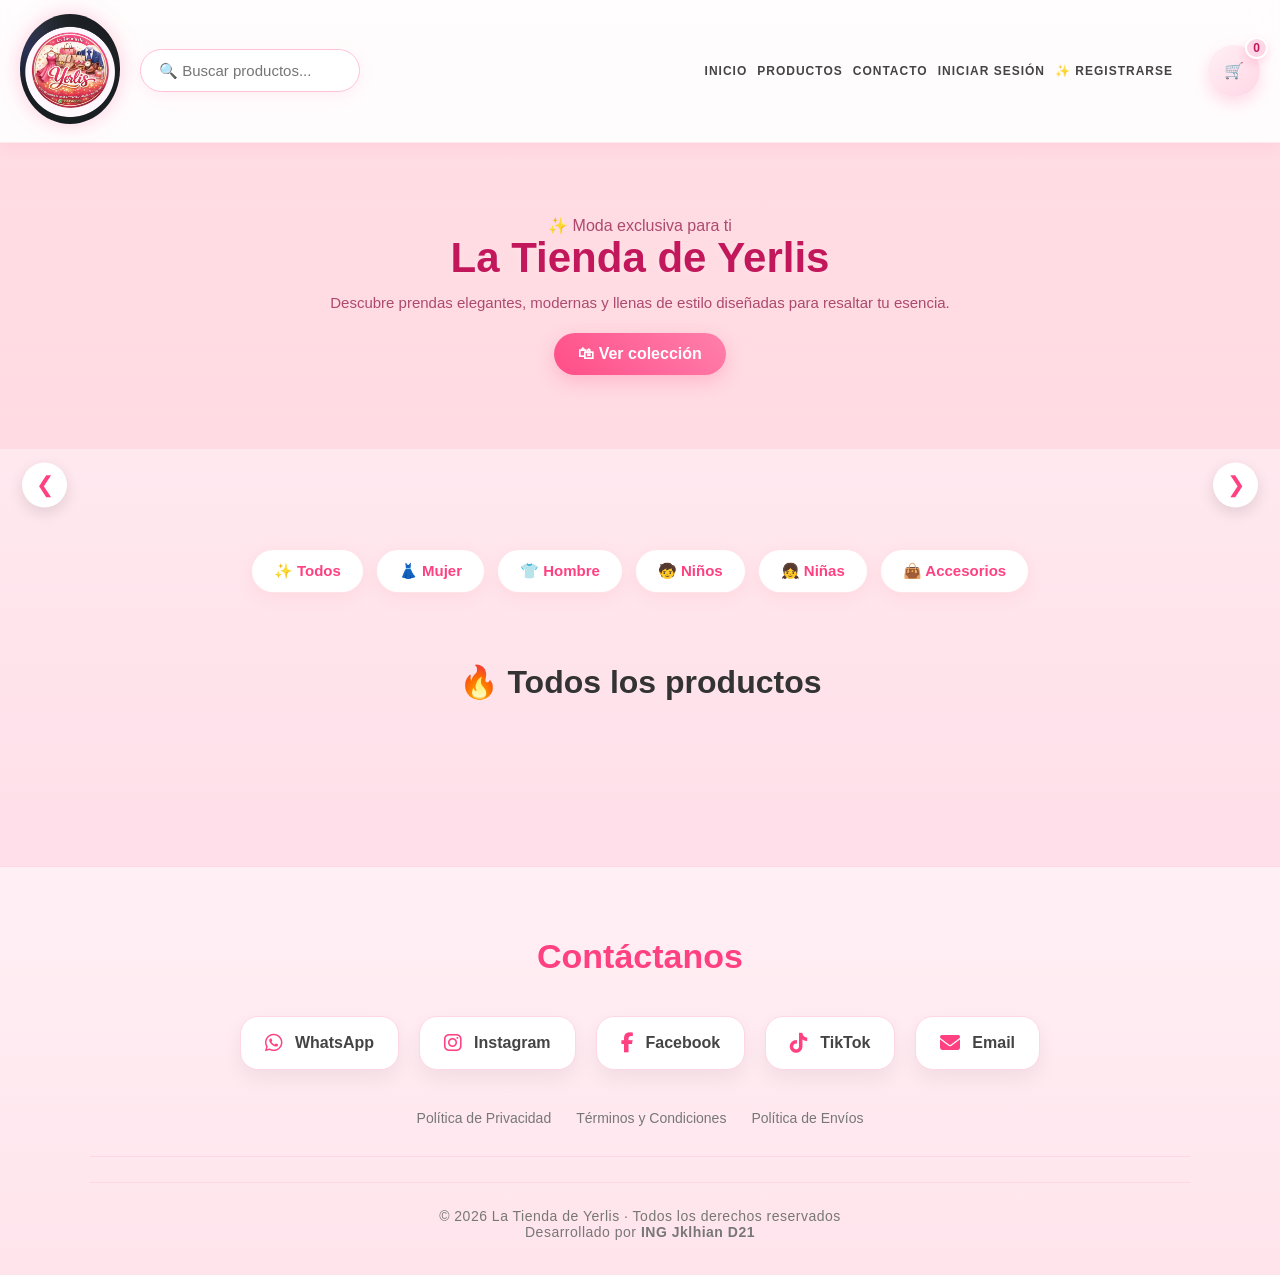
==== commit b5be0f7c: "Update index.html" ====
--- a/index.html
+++ b/index.html
@@ -447,7 +447,7 @@
 
             <!-- EMAIL -->
             <a
-            href="mailto:latiendadeyerlis@gmail.com">
+            href="mailto:latiendadeyerlis@gmail.com" target="_blank">
 
                 <i class="fa-solid fa-envelope"></i>
 
--- a/css/header.css
+++ b/css/header.css
@@ -68,7 +68,7 @@
    BUSCADOR
 ========================= */
 
- .buscador-container{
+.buscador-container{
 
     position:absolute;
 
@@ -84,7 +84,7 @@
 
     z-index:1;
 
-} 
+}
 
 #buscador{
 
@@ -128,8 +128,12 @@
 
     display:flex;
 
+    flex:1;
+
     align-items:center;
 
+    justify-content:flex-end;
+
     gap:25px;
 
     margin-left:auto;
@@ -152,7 +156,7 @@
 
     position:relative;
 
-    transition:.3s;
+    transition:.3s ease;
 
 }
 
@@ -172,13 +176,13 @@
 
     background:#ff4d8d;
 
-    transition:.3s;
+    transition:width .3s ease;
 
 }
 
 .menu a:hover{
 
-    color:#ff4d8d;
+    color:#c2185b;
 
 }
 
@@ -209,7 +213,7 @@
 }
 
 /* =========================
-   CARRITO
+   BOTON CARRITO
 ========================= */
 
 .btn-carrito-menu{
@@ -221,21 +225,43 @@
     align-items:center;
 
     justify-content:center;
-margin-left:25px;
-    gap:5px;
+
+    width:52px;
+
+    height:52px;
+
+    min-width:52px;
+
+    margin-left:25px;
 
     text-decoration:none;
-   flex-shrink:0;
+
+    flex-shrink:0;
 
     overflow:visible;
 
-}
+    border-radius:50%;
+
+    background:linear-gradient(
+        135deg,
+        #fff0f5,
+        #ffd6e5
+    );
+
+    box-shadow:
+        0 6px 15px rgba(255,64,129,.18);
+
+    transition:all .3s ease;
+
+}
+
 .btn-carrito-menu:hover{
 
     transform:
         translateY(-2px)
         scale(1.04);
-   box-shadow:
+
+    box-shadow:
         0 12px 25px rgba(255,64,129,.35);
 
 }
@@ -246,33 +272,29 @@
 
 @media(max-width:768px){
 
-    /* HEADER */
-
     .header-principal{
 
-    position:relative;
-
-    flex-wrap:wrap;
-
-    justify-content:center;
-
-    padding:8px 12px;
-
-}
-
-    /* LOGO */
-
-   .logo{
-
-    width:auto;
-
-    display:flex;
-
-    justify-content:center;
-
-    margin-bottom:0;
-
-}
+        position:relative;
+
+        flex-wrap:wrap;
+
+        justify-content:center;
+
+        padding:8px 12px;
+
+    }
+
+    .logo{
+
+        width:auto;
+
+        display:flex;
+
+        justify-content:center;
+
+        margin-bottom:0;
+
+    }
 
     .logo img{
 
@@ -280,85 +302,69 @@
 
     }
 
-    /* BOTON MENU */
-
     .menu-toggle{
 
-    display:block;
-
-    position:absolute;
-
-    left:15px;
-
-    top:18px;
-
-    z-index:1002;
-
-}
-
-    /* CARRITO */
-
-   .btn-carrito-menu{
-
-    position:absolute;
-
-    right:15px;
-
-    top:14px;
-
-    width:48px;
-
-    height:48px;
-
-    border-radius:50%;
-
-    display:flex;
-
-    align-items:center;
-
-    justify-content:center;
-
-    z-index:1002;
-
-    background:white;
-
-    box-shadow:0 4px 12px rgba(255,105,180,.18);
-
-}
-
-    /* MENU */
-
-   .menu{
-
-    width:100%;
-
-    display:flex;
-
-    flex-direction:column;
-
-    align-items:center;
-
-    background:white;
-
-    border-radius:15px;
-
-    overflow:hidden;
-
-    max-height:0;
-
-    opacity:0;
-
-    transition:
-    max-height .4s ease,
-    opacity .3s ease;
-
-    margin-top:10px;
-
-    z-index:1000;
-
-}
-
-    /* MENU ACTIVO */
+        display:block;
+
+        position:absolute;
+
+        left:15px;
+
+        top:18px;
+
+        z-index:1002;
+
+    }
+
+    .btn-carrito-menu{
+
+        position:absolute;
+
+        right:15px;
+
+        top:14px;
+
+        width:48px;
+
+        height:48px;
+
+        min-width:48px;
+
+        margin-left:0;
+
+        z-index:1002;
+
+    }
+
+    .menu{
+
+        width:100%;
+
+        display:flex;
+
+        flex-direction:column;
+
+        align-items:center;
+
+        background:white;
+
+        border-radius:15px;
+
+        overflow:hidden;
+
+        max-height:0;
+
+        opacity:0;
+
+        transition:
+        max-height .4s ease,
+        opacity .3s ease;
+
+        margin-top:10px;
+
+        z-index:1000;
+
+    }
 
     .menu.active{
 
@@ -370,8 +376,6 @@
 
     }
 
-    /* LINKS */
-
     .menu a{
 
         width:100%;
@@ -384,349 +388,49 @@
 
     }
 
-    /* BUSCADOR */
-
-   .buscador-container{
-
-    position:relative;
-
-    left:auto;
-
-    transform:none;
-
-    width:100%;
-
-    margin-top:2px;
-
-}
+    .buscador-container{
+
+        position:relative;
+
+        left:auto;
+
+        transform:none;
+
+        width:100%;
+
+        margin-top:10px;
+
+        order:10;
+
+    }
 
     #buscador{
 
-    width:100%;
-
-    padding:10px 15px;
-
-    font-size:14px;
-
-}
-}
-/* =========================
-   HEADER RESPONSIVE FIX
-========================= */
-
-@media(max-width:1100px){
+        width:100%;
+
+        padding:10px 15px;
+
+        font-size:14px;
+
+    }
+
+}
+
+/* =========================
+   FIX 1280x800
+========================= */
+
+@media (min-width:1101px) and (max-width:1400px){
 
     .header-principal{
 
-        display:flex;
-
-        flex-wrap:wrap;
+        flex-wrap:nowrap;
 
         align-items:center;
 
-       justify-content:space-between;
-
-        gap:15px;
-
-        padding:15px 20px;
-
-    }
-
-    /* MENU */
-
-    .menu{
-
-        order:3;
-
-        width:100%;
-
-        justify-content:center;
-
-        flex-wrap:wrap;
-
-        gap:15px;
-
-    }
-
-    /* BUSCADOR */
-
-    .buscador-container{
-
-        order:2;
-
-        flex:1;
-
-        min-width:220px;
-
-    }
-
-    #buscador{
-
-        width:100%;
-
-    }
-
-    /* LOGO */
-
-    .logo img{
-
-        max-width:140px;
-
-    }
-
-    /* CARRITO */
-
-    .btn-carrito-menu{
-
-        width:48px;
-
-        height:48px;
-
-        font-size:22px;
-
-    }
-
-}
-
-/* =========================
-   LAPTOP 1280x800 FIX
-========================= */
-
-/* @media(max-width:1400px){
-
-    .header-principal{
-
-        padding:14px 22px;
-
-        gap:15px;
-
-    }
-
-    /* LOGO */
-
-    .logo img{
-
-        width:85px;
-
-    }
-
-    /* MENU */
-
-    .menu{
-
-        gap:12px;
-
-    }
-
-    .menu a{
-
-        font-size:13px;
-
-    }
-   .buscador-container{
-
-    max-width:220px;
-
-}
-
-   
-
-    #buscador{
-
-        width:100%;
-
-        padding:10px 15px;
-
-        font-size:14px;
-
-    }
-
-    /* CARRITO */
-
-    .btn-carrito-menu{
-
-        width:48px;
-
-        height:48px;
-
-        font-size:21px;
-
-        margin-left:15px;
-
-    }
-
-} */
-/* =========================
-   FIX LAPTOP 1280x800
-========================= */
-
-@media(max-width:1400px){
-
-    .menu{
-
-        gap:14px;
-
-    }
-
-    .menu a{
-
-        font-size:13px;
-
-    }
-
-    .buscador-container{
-
-        width:220px;
-
-    }
-
-    #buscador{
-
-        width:100%;
-
-    }
-
-}
-
-/* =========================
-   FIX ESTILO MENU
-========================= */
-
-.menu a{
-
-    color:#444;
-
-    text-decoration:none;
-
-    font-weight:600;
-
-    font-size:15px;
-
-    letter-spacing:1px;
-
-    text-transform:uppercase;
-
-    position:relative;
-
-    transition:.3s ease;
-
-}
-
-/* LINEA ANIMADA */
-
-.menu a::after{
-
-    content:"";
-
-    position:absolute;
-
-    left:0;
-
-    bottom:-6px;
-
-    width:0%;
-
-    height:2px;
-
-    background:#ff4d8d;
-
-    transition:width .3s ease;
-
-}
-
-/* HOVER */
-
-.menu a:hover{
-
-    color:#c2185b;
-
-}
-
-.menu a:hover::after{
-
-    width:100%;
-
-}
-
-/* =========================
-   FIX REAL 1280x800
-========================= */
-
-/* @media (min-width:1101px) and (max-width:1400px){
-
-    .header-principal{
-
-        flex-wrap:wrap;
-
-        padding-bottom:20px;
-
-    }
-   .logo{
-    order:1;
-}
-
-.buscador-container{
-    order:2;
-}
-
-.menu{
-    order:3;
-}
-
-.btn-carrito-menu{
-    order:4;
-}
-
-    .buscador-container{
-
-        position:relative;
-
-        left:auto;
-
-        transform:none;
-
-        width:100%;
-
-        order:10;
-
-        margin-top:10px;
-
-    }
-
-    #buscador{
-
-        width:100%;
-
-        max-width:500px;
-
-    }
-
-    .menu{
-
         gap:10px;
 
-        flex-wrap:wrap;
-
-    }
-
-    .menu a{
-
-        font-size:12px;
-
-    }
-
-}
- */
-
-@media (min-width:1101px) and (max-width:1400px){
-
-    .header-principal{
-
-        flex-wrap:nowrap;
-
-        align-items:center;
-
-        padding-bottom:10px;
+        padding:14px 20px;
 
     }
 
@@ -783,3 +487,66 @@
     }
 
 }
+/* =========================
+   FIX 853x1280 Y 1024x600
+========================= */
+
+@media (max-width:1024px){
+
+    .header-principal{
+
+        flex-wrap:wrap;
+
+        gap:12px;
+
+        padding:12px 15px;
+
+    }
+
+    /* BUSCADOR */
+
+    .buscador-container{
+
+        position:relative;
+
+        left:auto;
+
+        transform:none;
+
+        order:10;
+
+        width:100%;
+
+        max-width:100%;
+
+        margin-top:8px;
+
+    }
+
+    #buscador{
+
+        width:100%;
+
+        max-width:100%;
+
+    }
+
+    /* MENU */
+
+    .menu{
+
+        gap:12px;
+
+        flex-wrap:wrap;
+
+        justify-content:center;
+
+    }
+
+    .menu a{
+
+        font-size:13px;
+
+    }
+
+}
--- a/css/carrito.css
+++ b/css/carrito.css
@@ -338,7 +338,7 @@
    BOTON CARRITO ELEGANTE
 ========================= */
 
-.btn-carrito-menu{
+/* .btn-carrito-menu{
 
     width:52px;
 
@@ -392,3 +392,4 @@
     border:none;
 
 }
+ */
